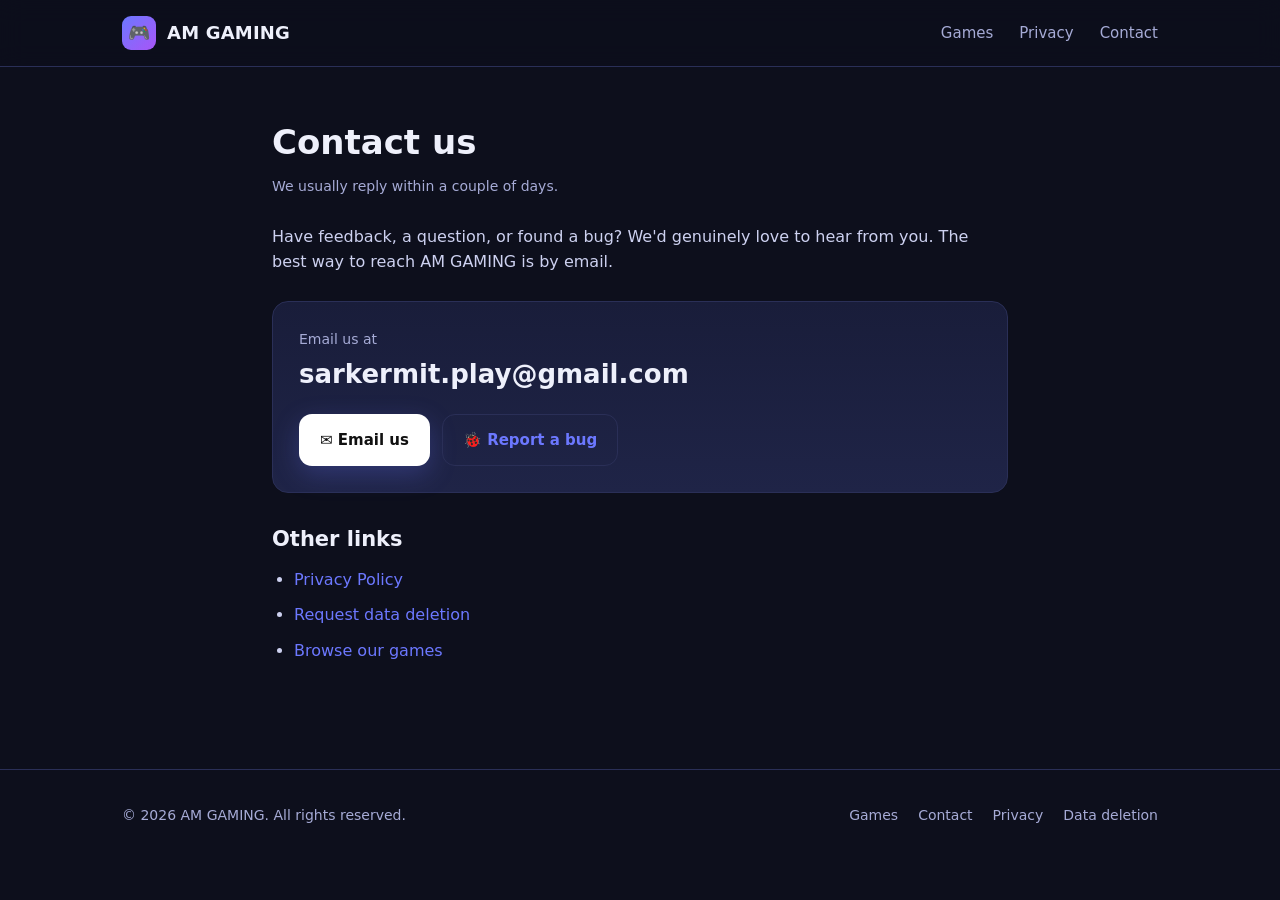
==== contact.html @ 1ca2c7ca "first commit" ====
<!DOCTYPE html>
<html lang="en">
<head>
<meta charset="UTF-8" />
<meta name="viewport" content="width=device-width, initial-scale=1.0" />
<title>Contact — AM GAMING</title>
<meta name="description" content="Get in touch with AM GAMING — feedback, support and bug reports." />
<link rel="icon" type="image/png" href="/assets/img/math-puzzle-iq-icon.png" />
<link rel="stylesheet" href="/assets/css/style.css" />
</head>
<body>

<header class="nav">
  <div class="wrap">
    <a class="brand" href="/"><span class="logo">🎮</span><span class="long">AM GAMING</span></a>
    <nav>
      <a href="/#games">Games</a>
      <a href="/privacy/math-puzzle-iq">Privacy</a>
      <a href="/contact">Contact</a>
    </nav>
  </div>
</header>

<section style="padding-top:48px">
  <div class="wrap prose">
    <h1>Contact us</h1>
    <p class="updated">We usually reply within a couple of days.</p>

    <p>Have feedback, a question, or found a bug? We'd genuinely love to hear from you.
      The best way to reach AM GAMING is by email.</p>

    <div class="callout">
      <div class="label">Email us at</div>
      <div class="email">sarkermit.play@gmail.com</div>
      <div class="btn-row">
        <a class="btn btn-play" href="mailto:sarkermit.play@gmail.com?subject=Hello%20AM%20GAMING">
          ✉️ Email us
        </a>
        <a class="btn btn-ghost" href="mailto:sarkermit.play@gmail.com?subject=Bug%20report&body=Game%3A%20%0ADevice%3A%20%0AWhat%20happened%3A%20%0A">
          🐞 Report a bug
        </a>
      </div>
    </div>

    <h2>Other links</h2>
    <ul>
      <li><a href="/privacy/math-puzzle-iq">Privacy Policy</a></li>
      <li><a href="/data-deletion">Request data deletion</a></li>
      <li><a href="/#games">Browse our games</a></li>
    </ul>
  </div>
</section>

<footer class="foot">
  <div class="wrap">
    <div>© <span id="yr"></span> AM GAMING. All rights reserved.</div>
    <div class="links">
      <a href="/#games">Games</a>
      <a href="/contact">Contact</a>
      <a href="/privacy/math-puzzle-iq">Privacy</a>
      <a href="/data-deletion">Data deletion</a>
    </div>
  </div>
</footer>
<script>document.getElementById('yr').textContent = new Date().getFullYear();</script>
</body>
</html>
---- assets/css/style.css ----
/* Sarker Games — shared styles. Self-contained, no external fonts/CDNs. */
:root {
  --bg: #0d0f1c;
  --bg-2: #141733;
  --card: #191d3a;
  --card-2: #1f2447;
  --line: #2a2f57;
  --text: #eef0fb;
  --muted: #a6abd6;
  --brand: #6c78ff;
  --brand-2: #a855f7;
  --gold: #ffb020;
  --radius: 18px;
  --max: 1080px;
}

* { box-sizing: border-box; margin: 0; padding: 0; }
html { scroll-behavior: smooth; }
body {
  font-family: system-ui, -apple-system, "Segoe UI", Roboto, Helvetica, Arial, sans-serif;
  background: var(--bg);
  color: var(--text);
  line-height: 1.6;
  -webkit-font-smoothing: antialiased;
}
a { color: inherit; text-decoration: none; }
img { max-width: 100%; display: block; }
.wrap { max-width: var(--max); margin: 0 auto; padding: 0 22px; }

/* ---- Nav ---- */
header.nav {
  position: sticky; top: 0; z-index: 50;
  backdrop-filter: blur(12px);
  background: rgba(13, 15, 28, 0.72);
  border-bottom: 1px solid var(--line);
}
.nav .wrap { display: flex; align-items: center; justify-content: space-between; height: 66px; }
.brand { display: flex; align-items: center; gap: 11px; font-weight: 800; font-size: 18px; letter-spacing: .2px; }
.brand .logo {
  width: 34px; height: 34px; border-radius: 9px;
  background: linear-gradient(135deg, var(--brand), var(--brand-2));
  display: grid; place-items: center; font-size: 18px;
}
.nav nav { display: flex; gap: 26px; font-size: 15px; }
.nav nav a { color: var(--muted); transition: color .15s; }
.nav nav a:hover { color: var(--text); }
@media (max-width: 620px) { .nav nav { gap: 16px; font-size: 14px; } .brand span.long { display: none; } }

/* ---- Buttons ---- */
.btn {
  display: inline-flex; align-items: center; gap: 10px;
  padding: 13px 20px; border-radius: 13px; font-weight: 700; font-size: 15px;
  border: 1px solid transparent; cursor: pointer; transition: transform .12s, box-shadow .2s;
}
.btn:hover { transform: translateY(-2px); }
.btn-play { background: #fff; color: #111; box-shadow: 0 8px 26px rgba(108,120,255,.25); }
.btn-ghost { background: transparent; border-color: var(--line); color: var(--text); }
.btn-ghost:hover { border-color: var(--brand); }
.btn svg { flex: none; }

/* ---- Hero ---- */
.hero { position: relative; overflow: hidden; padding: 78px 0 64px; }
.hero::before {
  content: ""; position: absolute; inset: 0;
  background:
    radial-gradient(60% 55% at 80% 0%, rgba(168,85,247,.28), transparent 60%),
    radial-gradient(55% 60% at 10% 20%, rgba(108,120,255,.30), transparent 60%);
  pointer-events: none;
}
.hero .wrap { position: relative; }
.eyebrow { color: var(--brand); font-weight: 700; letter-spacing: .12em; text-transform: uppercase; font-size: 13px; }
h1.title { font-size: clamp(34px, 6vw, 62px); line-height: 1.05; font-weight: 900; margin: 14px 0 16px; letter-spacing: -.5px; }
.title .grad { background: linear-gradient(120deg, var(--brand), var(--brand-2) 60%, var(--gold)); -webkit-background-clip: text; background-clip: text; color: transparent; }
.lead { color: var(--muted); font-size: clamp(16px, 2.2vw, 20px); max-width: 640px; }
.hero .cta { display: flex; gap: 14px; margin-top: 30px; flex-wrap: wrap; }

/* ---- Section ---- */
section { padding: 56px 0; }
.section-head { margin-bottom: 30px; }
.section-head h2 { font-size: clamp(26px, 4vw, 38px); font-weight: 800; letter-spacing: -.3px; }
.section-head p { color: var(--muted); margin-top: 8px; }

/* ---- Games grid ---- */
.grid { display: grid; grid-template-columns: repeat(auto-fill, minmax(300px, 1fr)); gap: 22px; }
.game-card {
  background: linear-gradient(180deg, var(--card), var(--card-2));
  border: 1px solid var(--line); border-radius: var(--radius);
  padding: 20px; display: flex; gap: 16px; align-items: center;
  transition: transform .15s, border-color .15s, box-shadow .2s;
}
.game-card:hover { transform: translateY(-4px); border-color: var(--brand); box-shadow: 0 14px 40px rgba(0,0,0,.4); }
.game-card img.icon { width: 74px; height: 74px; border-radius: 17px; flex: none; box-shadow: 0 6px 16px rgba(0,0,0,.35); }
.game-card .info { min-width: 0; }
.game-card h3 { font-size: 19px; font-weight: 800; }
.game-card p { color: var(--muted); font-size: 14px; margin-top: 2px; }
.game-card .tags { margin-top: 8px; display: flex; gap: 6px; flex-wrap: wrap; }
.tag { font-size: 12px; color: var(--brand); background: rgba(108,120,255,.12); border: 1px solid rgba(108,120,255,.28); padding: 2px 9px; border-radius: 20px; }

/* ---- Game detail ---- */
.game-hero { display: grid; grid-template-columns: 132px 1fr; gap: 24px; align-items: center; }
.game-hero img.big-icon { width: 132px; height: 132px; border-radius: 28px; box-shadow: 0 12px 34px rgba(0,0,0,.5); }
.game-hero h1 { font-size: clamp(30px, 5vw, 46px); font-weight: 900; letter-spacing: -.5px; }
.game-hero .sub { color: var(--muted); font-size: 18px; margin-top: 4px; }
.feature-img { border-radius: var(--radius); border: 1px solid var(--line); margin: 34px 0; }
@media (max-width: 560px) { .game-hero { grid-template-columns: 96px 1fr; gap: 16px; } .game-hero img.big-icon { width: 96px; height: 96px; border-radius: 22px; } }

.features { display: grid; grid-template-columns: repeat(auto-fill, minmax(240px, 1fr)); gap: 16px; margin-top: 12px; }
.feature { background: var(--card); border: 1px solid var(--line); border-radius: 14px; padding: 18px; }
.feature .emoji { font-size: 24px; }
.feature h4 { margin: 8px 0 4px; font-size: 16px; }
.feature p { color: var(--muted); font-size: 14px; }

/* ---- Legal / prose ---- */
.prose { max-width: 780px; }
.prose h1 { font-size: 34px; font-weight: 900; margin-bottom: 6px; }
.prose .updated { color: var(--muted); font-size: 14px; margin-bottom: 26px; }
.prose h2 { font-size: 21px; margin: 30px 0 10px; }
.prose p, .prose li { color: #cdd1f0; margin-bottom: 10px; }
.prose ul { padding-left: 22px; }
.prose a { color: var(--brand); }

/* ---- Callout (contact / data-deletion email box) ---- */
.callout {
  background: linear-gradient(180deg, var(--card), var(--card-2));
  border: 1px solid var(--line); border-radius: 16px;
  padding: 26px; margin: 26px 0;
}
.callout .label { color: var(--muted); font-size: 14px; }
.callout .email { font-size: clamp(20px, 4vw, 26px); font-weight: 800; margin: 4px 0 18px; word-break: break-all; }
.callout .btn-row { display: flex; gap: 12px; flex-wrap: wrap; }
.callout .btn-play { color: #111; }

/* ---- Footer ---- */
footer.foot { border-top: 1px solid var(--line); padding: 34px 0; margin-top: 40px; color: var(--muted); font-size: 14px; }
footer.foot .wrap { display: flex; justify-content: space-between; gap: 16px; flex-wrap: wrap; }
footer.foot a { color: var(--muted); }
footer.foot a:hover { color: var(--text); }
footer.foot .links { display: flex; gap: 20px; flex-wrap: wrap; }
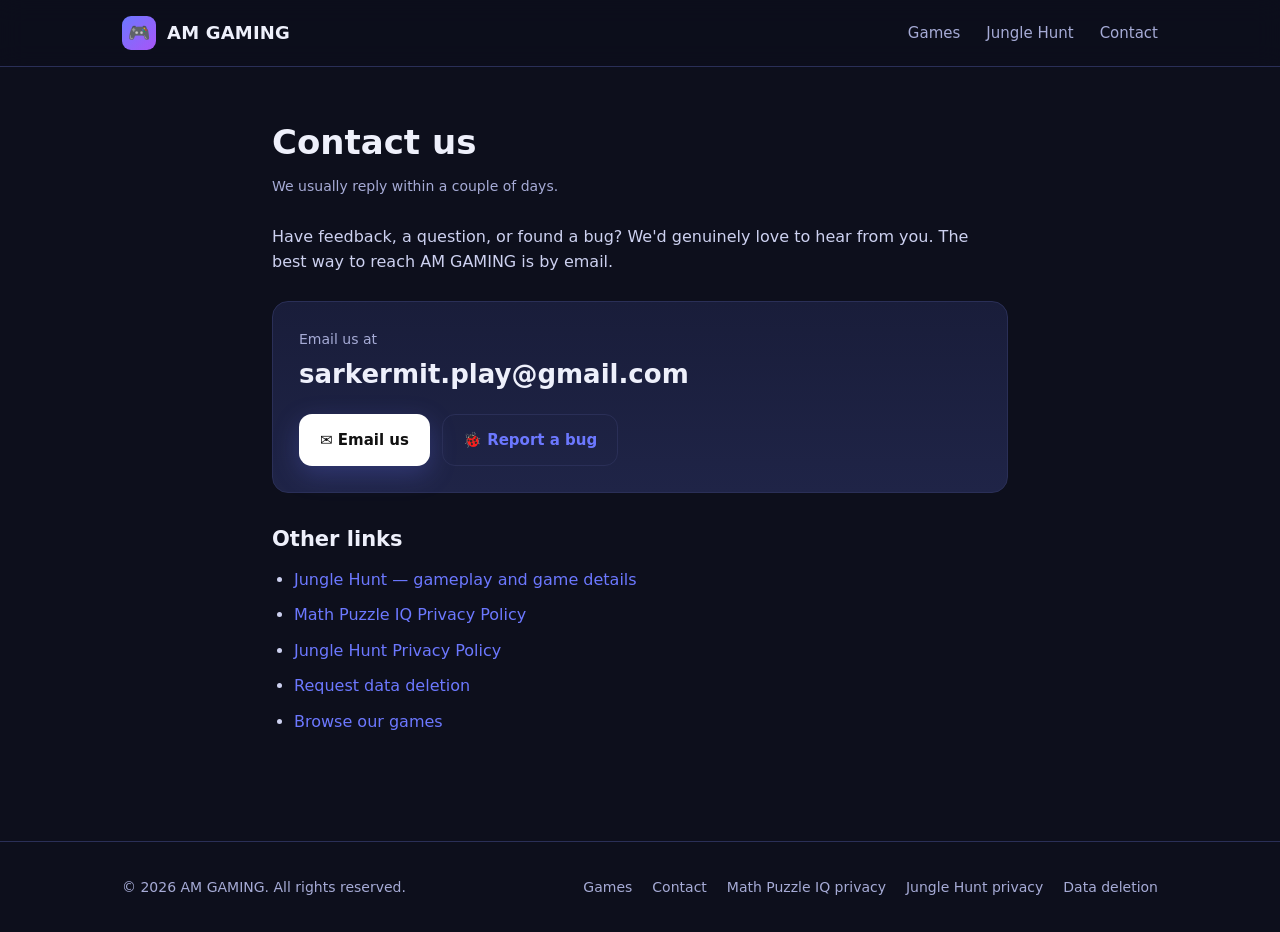
==== commit ba12ea28: "Add Jungle Hunt game page, privacy policy, and field guide image - Created a new HTML page for the J" ====
--- a/contact.html
+++ b/contact.html
@@ -15,7 +15,7 @@
     <a class="brand" href="/"><span class="logo">🎮</span><span class="long">AM GAMING</span></a>
     <nav>
       <a href="/#games">Games</a>
-      <a href="/privacy/math-puzzle-iq">Privacy</a>
+      <a href="/games/jungle-hunt">Jungle Hunt</a>
       <a href="/contact">Contact</a>
     </nav>
   </div>
@@ -44,7 +44,9 @@
 
     <h2>Other links</h2>
     <ul>
-      <li><a href="/privacy/math-puzzle-iq">Privacy Policy</a></li>
+      <li><a href="/games/jungle-hunt">Jungle Hunt — gameplay and game details</a></li>
+      <li><a href="/privacy/math-puzzle-iq">Math Puzzle IQ Privacy Policy</a></li>
+      <li><a href="/privacy/jungle-hunt">Jungle Hunt Privacy Policy</a></li>
       <li><a href="/data-deletion">Request data deletion</a></li>
       <li><a href="/#games">Browse our games</a></li>
     </ul>
@@ -57,7 +59,8 @@
     <div class="links">
       <a href="/#games">Games</a>
       <a href="/contact">Contact</a>
-      <a href="/privacy/math-puzzle-iq">Privacy</a>
+      <a href="/privacy/math-puzzle-iq">Math Puzzle IQ privacy</a>
+      <a href="/privacy/jungle-hunt">Jungle Hunt privacy</a>
       <a href="/data-deletion">Data deletion</a>
     </div>
   </div>
--- a/assets/css/style.css
+++ b/assets/css/style.css
@@ -81,7 +81,7 @@
 .section-head p { color: var(--muted); margin-top: 8px; }
 
 /* ---- Games grid ---- */
-.grid { display: grid; grid-template-columns: repeat(auto-fill, minmax(300px, 1fr)); gap: 22px; }
+.grid { display: grid; grid-template-columns: repeat(auto-fit, minmax(min(100%, 300px), 1fr)); gap: 22px; }
 .game-card {
   background: linear-gradient(180deg, var(--card), var(--card-2));
   border: 1px solid var(--line); border-radius: var(--radius);
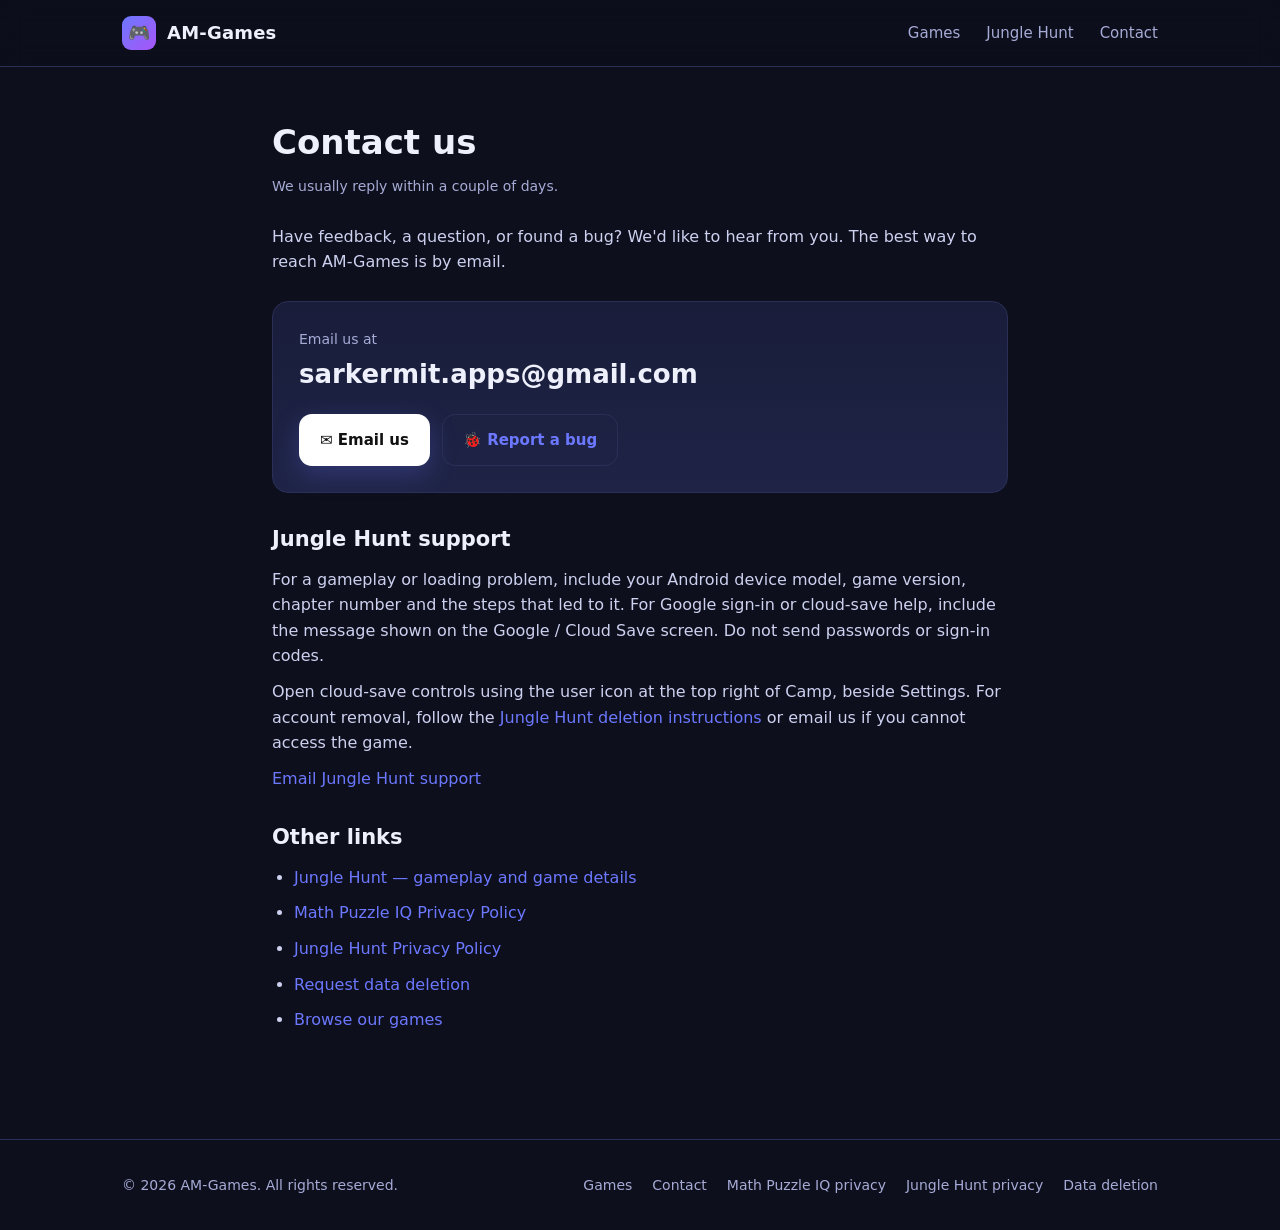
==== commit 32441d6d: "Add splash and loading images for Jungle Hunt - Added 10-splash.png (2182 KB) to assets/img/jungle-h" ====
--- a/contact.html
+++ b/contact.html
@@ -3,8 +3,8 @@
 <head>
 <meta charset="UTF-8" />
 <meta name="viewport" content="width=device-width, initial-scale=1.0" />
-<title>Contact — AM GAMING</title>
-<meta name="description" content="Get in touch with AM GAMING — feedback, support and bug reports." />
+<title>Contact — AM-Games</title>
+<meta name="description" content="Get in touch with AM-Games — feedback, support and bug reports." />
 <link rel="icon" type="image/png" href="/assets/img/math-puzzle-iq-icon.png" />
 <link rel="stylesheet" href="/assets/css/style.css" />
 </head>
@@ -12,7 +12,7 @@
 
 <header class="nav">
   <div class="wrap">
-    <a class="brand" href="/"><span class="logo">🎮</span><span class="long">AM GAMING</span></a>
+    <a class="brand" href="/"><span class="logo">🎮</span><span class="long">AM-Games</span></a>
     <nav>
       <a href="/#games">Games</a>
       <a href="/games/jungle-hunt">Jungle Hunt</a>
@@ -26,22 +26,26 @@
     <h1>Contact us</h1>
     <p class="updated">We usually reply within a couple of days.</p>
 
-    <p>Have feedback, a question, or found a bug? We'd genuinely love to hear from you.
-      The best way to reach AM GAMING is by email.</p>
+    <p>Have feedback, a question, or found a bug? We'd like to hear from you.
+      The best way to reach AM-Games is by email.</p>
 
     <div class="callout">
       <div class="label">Email us at</div>
-      <div class="email">sarkermit.play@gmail.com</div>
+      <div class="email">sarkermit.apps@gmail.com</div>
       <div class="btn-row">
-        <a class="btn btn-play" href="mailto:sarkermit.play@gmail.com?subject=Hello%20AM%20GAMING">
+        <a class="btn btn-play" href="mailto:sarkermit.apps@gmail.com?subject=Hello%20AM-Games">
           ✉️ Email us
         </a>
-        <a class="btn btn-ghost" href="mailto:sarkermit.play@gmail.com?subject=Bug%20report&body=Game%3A%20%0ADevice%3A%20%0AWhat%20happened%3A%20%0A">
+        <a class="btn btn-ghost" href="mailto:sarkermit.apps@gmail.com?subject=Bug%20report&body=Game%3A%20%0ADevice%3A%20%0AWhat%20happened%3A%20%0A">
           🐞 Report a bug
         </a>
       </div>
     </div>
 
+    <h2>Jungle Hunt support</h2>
+    <p>For a gameplay or loading problem, include your Android device model, game version, chapter number and the steps that led to it. For Google sign-in or cloud-save help, include the message shown on the Google / Cloud Save screen. Do not send passwords or sign-in codes.</p>
+    <p>Open cloud-save controls using the user icon at the top right of Camp, beside Settings. For account removal, follow the <a href="/data-deletion#jungle-hunt">Jungle Hunt deletion instructions</a> or email us if you cannot access the game.</p>
+    <p><a href="mailto:sarkermit.apps@gmail.com?subject=Jungle%20Hunt%20support&amp;body=Device%3A%20%0AGame%20version%3A%20%0AChapter%3A%20%0AWhat%20happened%3A%20">Email Jungle Hunt support</a></p>
     <h2>Other links</h2>
     <ul>
       <li><a href="/games/jungle-hunt">Jungle Hunt — gameplay and game details</a></li>
@@ -55,7 +59,7 @@
 
 <footer class="foot">
   <div class="wrap">
-    <div>© <span id="yr"></span> AM GAMING. All rights reserved.</div>
+    <div>© <span id="yr"></span> AM-Games. All rights reserved.</div>
     <div class="links">
       <a href="/#games">Games</a>
       <a href="/contact">Contact</a>
--- a/assets/css/style.css
+++ b/assets/css/style.css
@@ -1,4 +1,4 @@
-/* Sarker Games — shared styles. Self-contained, no external fonts/CDNs. */
+/* AM-Games — shared styles. Self-contained, no external fonts/CDNs. */
 :root {
   --bg: #0d0f1c;
   --bg-2: #141733;
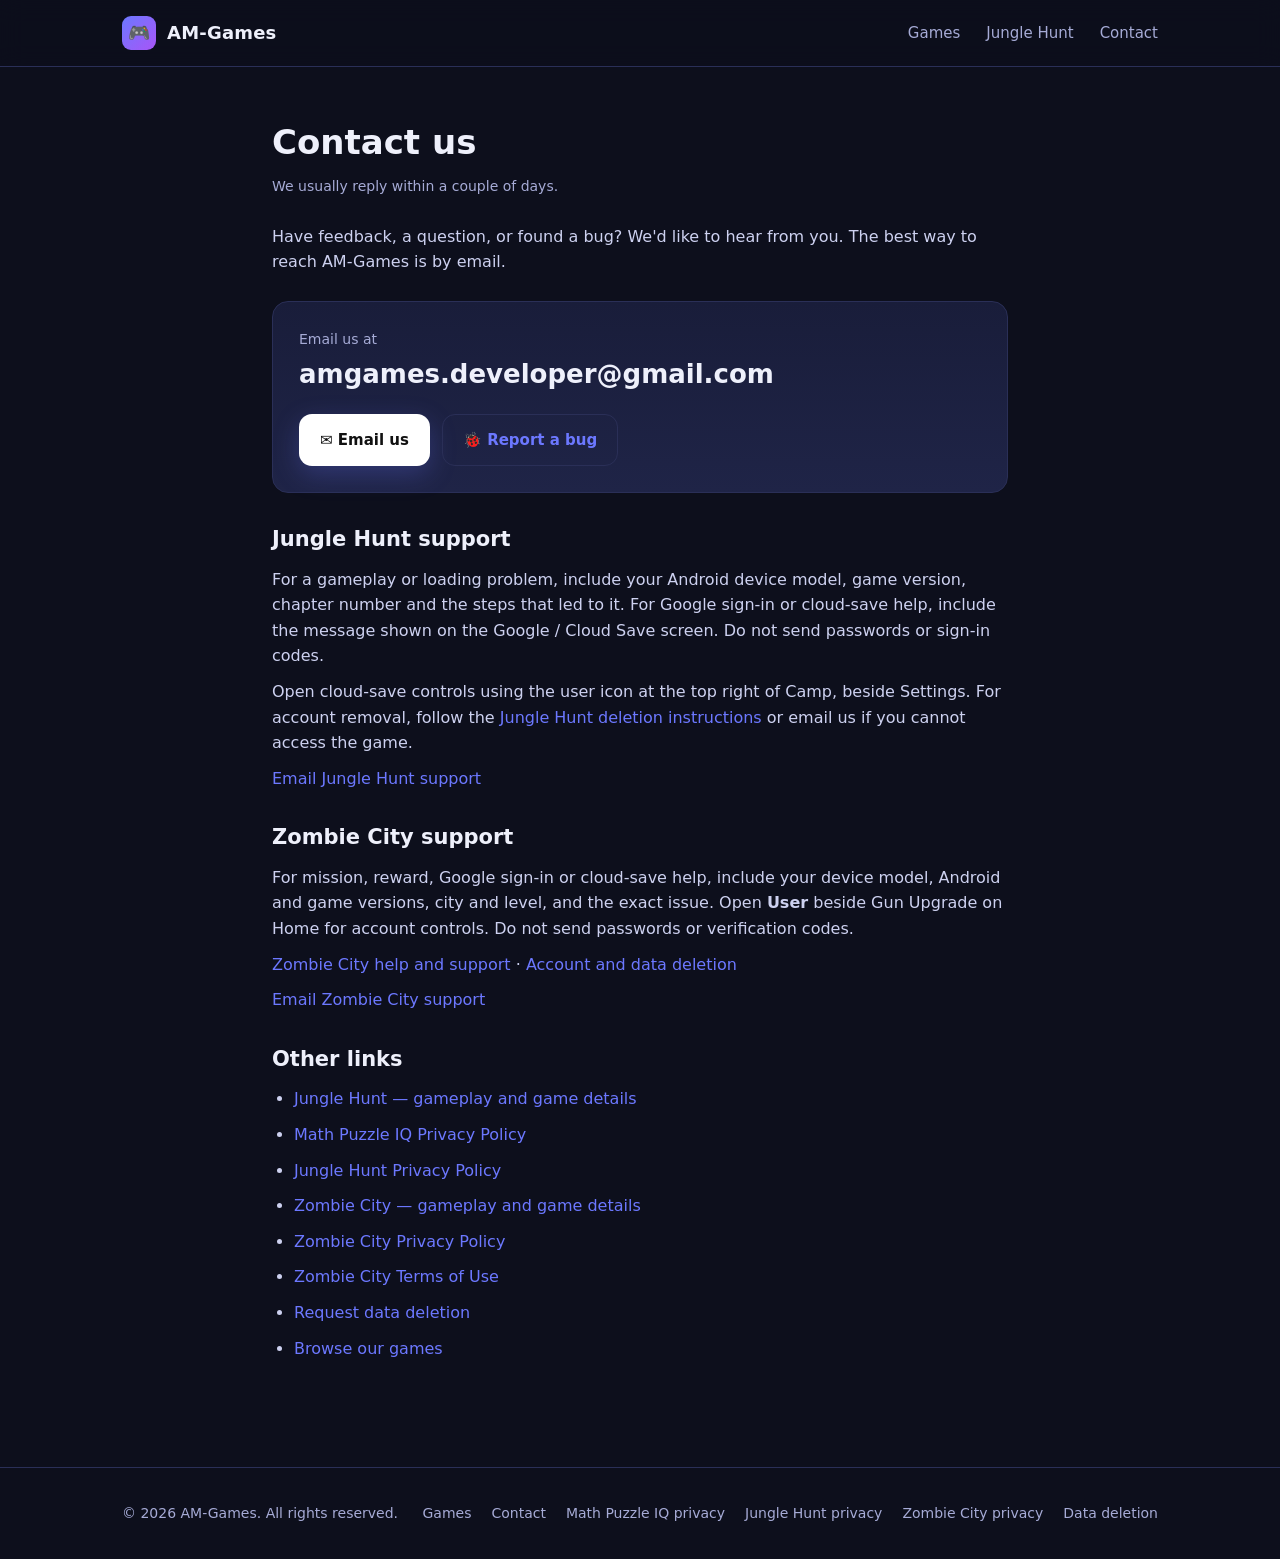
==== commit 49c300cc: "Zombie City" ====
--- a/contact.html
+++ b/contact.html
@@ -31,12 +31,12 @@
 
     <div class="callout">
       <div class="label">Email us at</div>
-      <div class="email">sarkermit.apps@gmail.com</div>
+      <div class="email">amgames.developer@gmail.com</div>
       <div class="btn-row">
-        <a class="btn btn-play" href="mailto:sarkermit.apps@gmail.com?subject=Hello%20AM-Games">
+        <a class="btn btn-play" href="mailto:amgames.developer@gmail.com?subject=Hello%20AM-Games">
           ✉️ Email us
         </a>
-        <a class="btn btn-ghost" href="mailto:sarkermit.apps@gmail.com?subject=Bug%20report&body=Game%3A%20%0ADevice%3A%20%0AWhat%20happened%3A%20%0A">
+        <a class="btn btn-ghost" href="mailto:amgames.developer@gmail.com?subject=Bug%20report&body=Game%3A%20%0ADevice%3A%20%0AWhat%20happened%3A%20%0A">
           🐞 Report a bug
         </a>
       </div>
@@ -44,13 +44,20 @@
 
     <h2>Jungle Hunt support</h2>
     <p>For a gameplay or loading problem, include your Android device model, game version, chapter number and the steps that led to it. For Google sign-in or cloud-save help, include the message shown on the Google / Cloud Save screen. Do not send passwords or sign-in codes.</p>
-    <p>Open cloud-save controls using the user icon at the top right of Camp, beside Settings. For account removal, follow the <a href="/data-deletion#jungle-hunt">Jungle Hunt deletion instructions</a> or email us if you cannot access the game.</p>
-    <p><a href="mailto:sarkermit.apps@gmail.com?subject=Jungle%20Hunt%20support&amp;body=Device%3A%20%0AGame%20version%3A%20%0AChapter%3A%20%0AWhat%20happened%3A%20">Email Jungle Hunt support</a></p>
+    <p>Open cloud-save controls using the user icon at the top right of Camp, beside Settings. For account removal, follow the <a href="/jungle-hunt-data-deletion">Jungle Hunt deletion instructions</a> or email us if you cannot access the game.</p>
+    <p><a href="mailto:amgames.developer@gmail.com?subject=Jungle%20Hunt%20support&amp;body=Device%3A%20%0AGame%20version%3A%20%0AChapter%3A%20%0AWhat%20happened%3A%20">Email Jungle Hunt support</a></p>
+    <h2>Zombie City support</h2>
+    <p>For mission, reward, Google sign-in or cloud-save help, include your device model, Android and game versions, city and level, and the exact issue. Open <strong>User</strong> beside Gun Upgrade on Home for account controls. Do not send passwords or verification codes.</p>
+    <p><a href="/support/zombie-city">Zombie City help and support</a> · <a href="/zombie-city-data-deletion">Account and data deletion</a></p>
+    <p><a href="mailto:amgames.developer@gmail.com?subject=Zombie%20City%20support&amp;body=Device%3A%20%0AGame%20version%3A%20%0ACity%20and%20level%3A%20%0AWhat%20happened%3A%20">Email Zombie City support</a></p>
     <h2>Other links</h2>
     <ul>
       <li><a href="/games/jungle-hunt">Jungle Hunt — gameplay and game details</a></li>
       <li><a href="/privacy/math-puzzle-iq">Math Puzzle IQ Privacy Policy</a></li>
       <li><a href="/privacy/jungle-hunt">Jungle Hunt Privacy Policy</a></li>
+      <li><a href="/games/zombie-city">Zombie City — gameplay and game details</a></li>
+      <li><a href="/privacy/zombie-city">Zombie City Privacy Policy</a></li>
+      <li><a href="/terms/zombie-city">Zombie City Terms of Use</a></li>
       <li><a href="/data-deletion">Request data deletion</a></li>
       <li><a href="/#games">Browse our games</a></li>
     </ul>
@@ -65,6 +72,7 @@
       <a href="/contact">Contact</a>
       <a href="/privacy/math-puzzle-iq">Math Puzzle IQ privacy</a>
       <a href="/privacy/jungle-hunt">Jungle Hunt privacy</a>
+      <a href="/privacy/zombie-city">Zombie City privacy</a>
       <a href="/data-deletion">Data deletion</a>
     </div>
   </div>
--- a/assets/css/style.css
+++ b/assets/css/style.css
@@ -136,3 +136,9 @@
 footer.foot a { color: var(--muted); }
 footer.foot a:hover { color: var(--text); }
 footer.foot .links { display: flex; gap: 20px; flex-wrap: wrap; }
+
+/* Legal page reading and anchors */
+.prose ol { padding-left: 24px; }
+.prose [id] { scroll-margin-top: 90px; }
+.prose a { overflow-wrap: anywhere; }
+.prose .callout h2 { margin-top: 0; }
